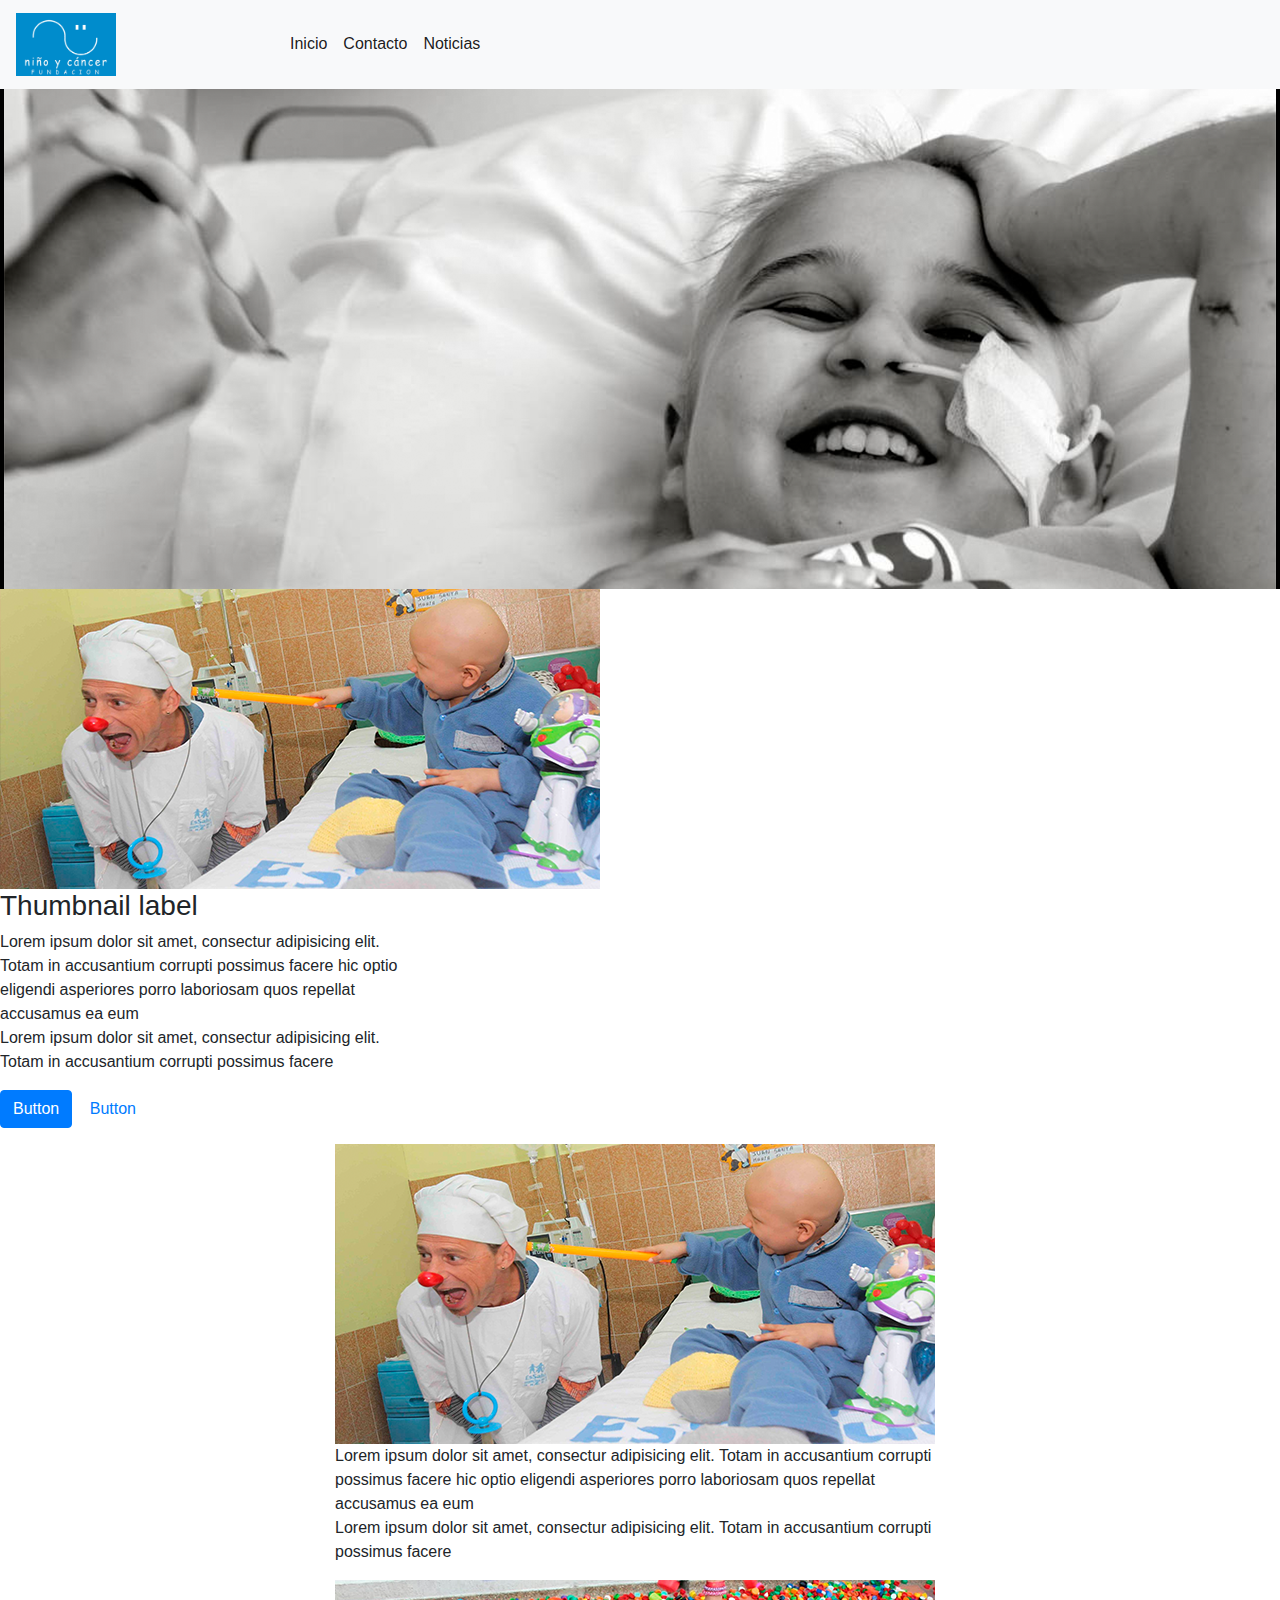
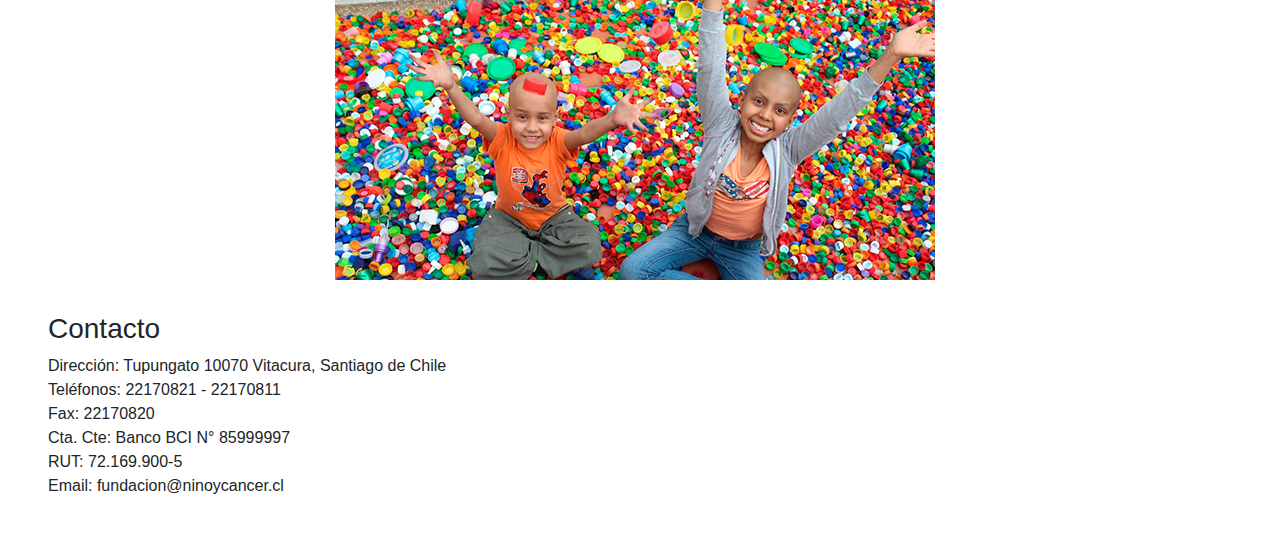
==== fundacion/index.html @ 8cac8d37 "estructura" ====
<!DOCTYPE html>
<html>
<head>
	<title>Fundación niños con cancer</title>
	<meta charset="utf-8">
	<link rel="stylesheet" href="css/bootstrap.min.css">
	<style type="text/css">
		.parte1{
				background-color: black;
				}

		.blog{
 			  
			}
	</style>

</head>
<body>

	<script src="js/jquery-3.3.1.slim.min.js"></script>
	<script src="js/popper.min.js"></script>
	<script src="js/bootstrap.min.js"></script>

<nav class="navbar navbar-expand-lg navbar-light bg-light">
  <a class="navbar-brand" href=""><img style="width: 40%;" src="imagenes/logo.png" ></a>
  <button class="navbar-toggler" type="button" data-toggle="collapse" data-target="#navbarSupportedContent" aria-controls="navbarSupportedContent" aria-expanded="false" aria-label="Toggle navigation">
    <span class="navbar-toggler-icon"></span>
  </button>

  <div class="collapse navbar-collapse" id="navbarSupportedContent">
    <ul class="navbar-nav mr-auto">
      <li class="nav-item active">
        <a class="nav-link" href="index.html">Inicio <span class="sr-only">(current)</span></a>
      </li>
      <li class="nav-item active">
        <a class="nav-link" href="contacto.html">Contacto<span class="sr-only">(current)</span></a>
      </li>
      <li class="nav-item active">
        <a class="nav-link" href="noticias.html">Noticias<span class="sr-only">(current)</span></a>
      </li>
      
      
  </div>
</nav>
<div class="row">
	<div class="col-md-12 col-xs-4 ">
		<div style="text-align: center;" class="parte1">
			<img  class="img-fluid" src="imagenes/foto1.png" alt="Responsive image" style=" max-width: 100%;y height: auto;">
		
		
		
		
		</div>	
	</div>
</div>

<div class="row">
	
  <div class="col-sm-6 col-md-4">
    <div class="thumbnail">
      <img src="imagenes/payaso.png" alt="...">
      <div class="caption">
        <h3>Thumbnail label</h3>
        <p>Lorem ipsum dolor sit amet, consectur adipisicing elit. Totam in accusantium corrupti possimus facere hic optio eligendi asperiores porro laboriosam quos repellat accusamus ea eum <br>Lorem ipsum dolor sit amet, consectur adipisicing elit. Totam in accusantium corrupti possimus facere</p>
        <p><a href="#" class="btn btn-primary" role="button">Button</a> <a href="#" class="btn btn-default" role="button">Button</a></p>
      </div>
    </div>
  </div>
</div>


	<div class="col-md-6 offset-md-3 "  class="thumbnail" class="caption">
		
			<img  class="img-fluid" src="imagenes/payaso.png" alt="Responsive image" style="max-width: 100%; height: auto;">
			<div>
				<p>Lorem ipsum dolor sit amet, consectur adipisicing elit. Totam in accusantium corrupti possimus facere hic optio eligendi asperiores porro laboriosam quos repellat accusamus ea eum <br>Lorem ipsum dolor sit amet, consectur adipisicing elit. Totam in accusantium corrupti possimus facere</p>
				
			</div>
		
		
		
		
		</div>	
	</div>
	
	<div class="col-md-6 offset-md-3 "  class="thumbnail" >
		<div style="max-width: 100%; height: auto;">
			<img  class="img-fluid" src="imagenes/niños-jugando.png" alt="Responsive image" style=" max-width: 100%; height: auto;">
		
		
		
		
		</div>	
	</div>

		<div class="row">
			
			<div class="col-md-5 col-sm-4 col-sm-offset-4 col-xs-8 col-xs-offset-2" style="font-size: 1rem;margin-left: 3rem; margin-top: 2rem;">
				<h3>Contacto</h3>
				<p>Dirección: Tupungato 10070 Vitacura, Santiago de Chile<br>Teléfonos: 22170821 - 22170811 <br>Fax: 22170820 <br>Cta. Cte: Banco BCI N° 85999997<br>RUT: 72.169.900-5 <br> Email: fundacion@ninoycancer.cl</p>
				
			</div>

			<div class="col-md-5 col-sm-4 col-sm-offset-4 col-xs-8 col-xs-offset-2">
				<div class="embed-responsive embed-responsive-21by9" style="min-width: 500px;  margin-top: 2rem;">
			  		<iframe src="https://www.google.com/maps/embed?pb=!1m18!1m12!1m3!1d3331.509306083265!2d-70.53934504941515!3d-33.3838745013899!2m3!1f0!2f0!3f0!3m2!1i1024!2i768!4f13.1!3m3!1m2!1s0x9662c952b6e45c13%3A0xe20a79d839401910!2sTupungato+10070%2C+Vitacura%2C+Regi%C3%B3n+Metropolitana!5e0!3m2!1ses!2scl!4v1527210294012" width="600" height="450" frameborder="0" style="border:0" allowfullscreen></iframe>
				</div>
			</div>	
		</div>

</div>	


</body>
</html>
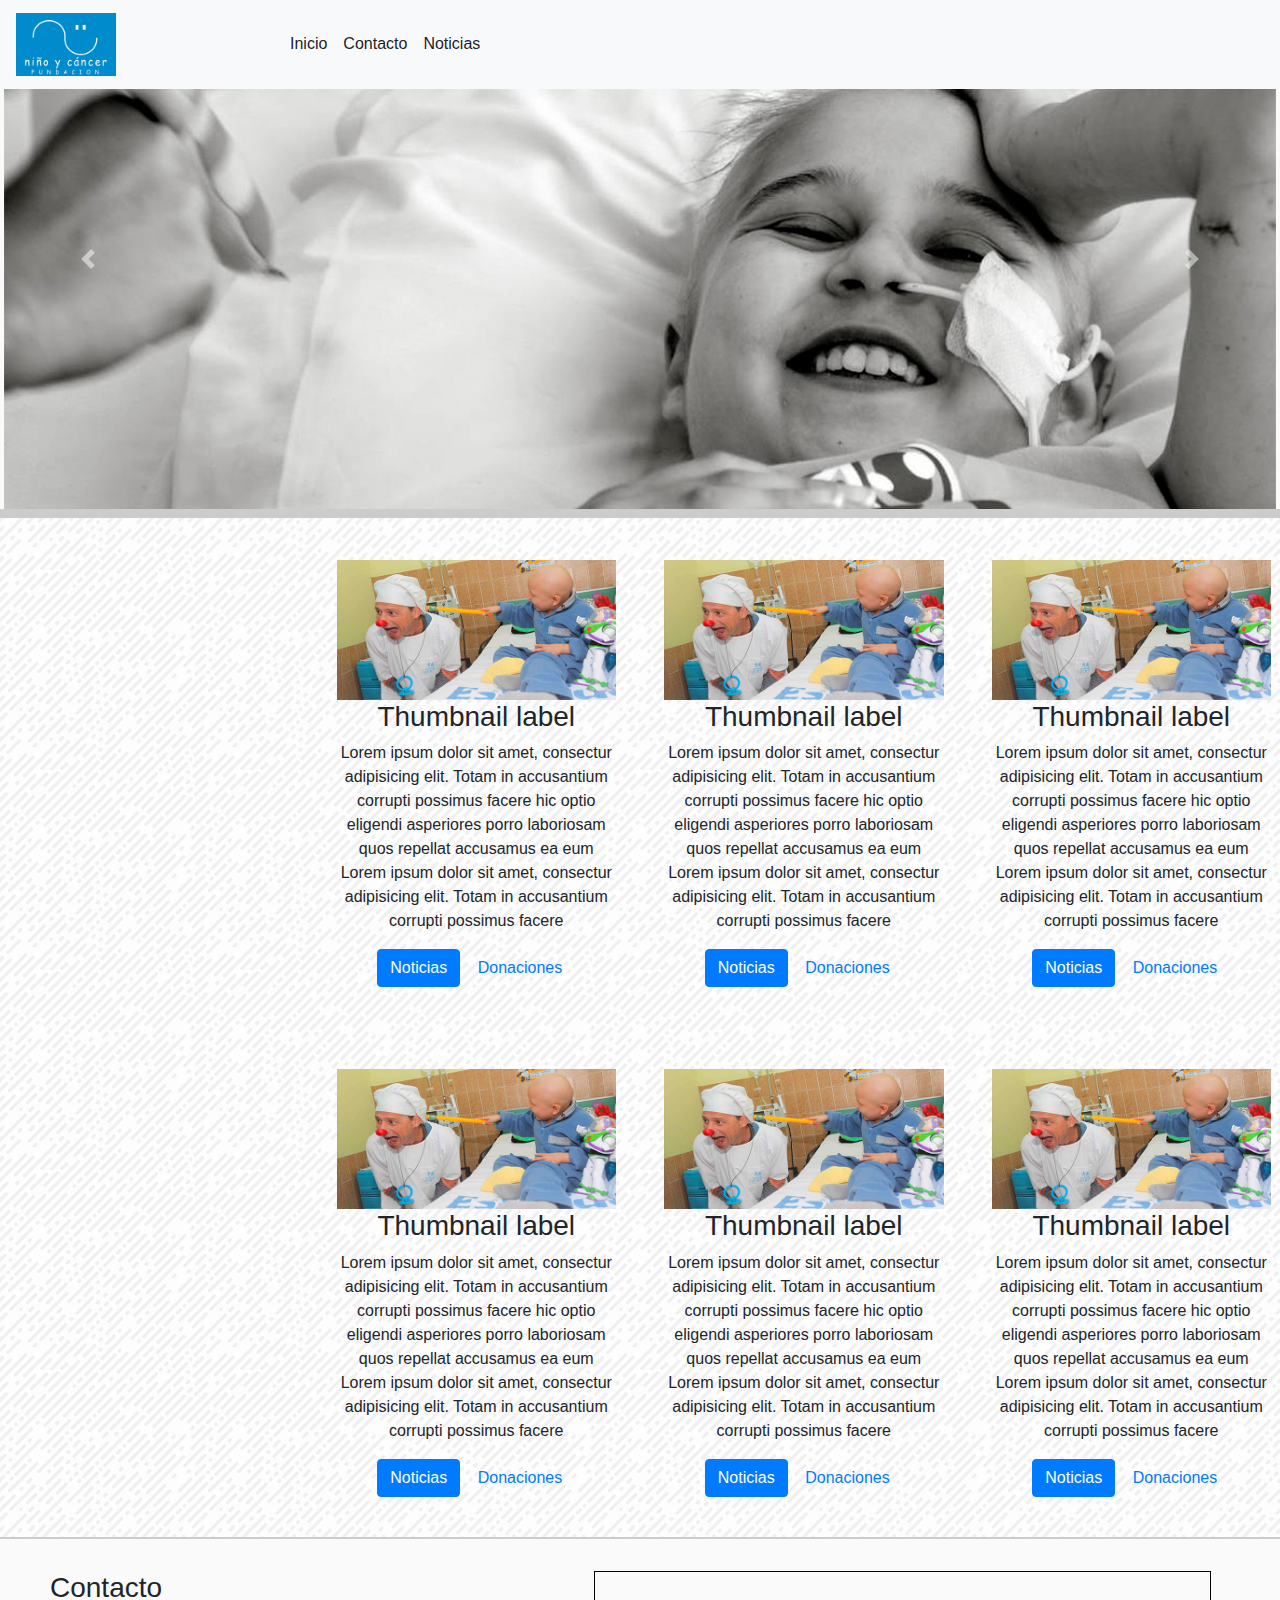
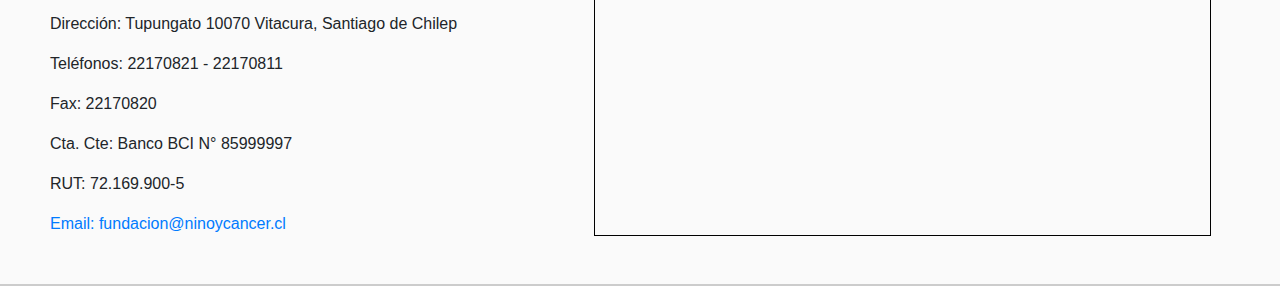
==== commit abf913cd: "Estructura casi lista" ====
--- a/fundacion/index.html
+++ b/fundacion/index.html
@@ -5,11 +5,10 @@
 	<meta charset="utf-8">
 	<link rel="stylesheet" href="css/bootstrap.min.css">
 	<style type="text/css">
-		.parte1{
-				background-color: black;
-				}
+		
 
-		.blog{
+		body{
+			background-image: url(imagenes/funky-lines.png);
  			  
 			}
 	</style>
@@ -21,10 +20,10 @@
 	<script src="js/popper.min.js"></script>
 	<script src="js/bootstrap.min.js"></script>
 
-<nav class="navbar navbar-expand-lg navbar-light bg-light">
-  <a class="navbar-brand" href=""><img style="width: 40%;" src="imagenes/logo.png" ></a>
+<nav class="navbar navbar-expand-lg navbar-light bg-light fixed-top " >
+  <a class="navbar-brand" href="index.html"><img style="width: 40%;" src="imagenes/logo.png" ></a>
   <button class="navbar-toggler" type="button" data-toggle="collapse" data-target="#navbarSupportedContent" aria-controls="navbarSupportedContent" aria-expanded="false" aria-label="Toggle navigation">
-    <span class="navbar-toggler-icon"></span>
+    <span class="navbar-toggler-icon">hola</span>
   </button>
 
   <div class="collapse navbar-collapse" id="navbarSupportedContent">
@@ -42,73 +41,133 @@
       
   </div>
 </nav>
-<div class="row">
-	<div class="col-md-12 col-xs-4 ">
-		<div style="text-align: center;" class="parte1">
-			<img  class="img-fluid" src="imagenes/foto1.png" alt="Responsive image" style=" max-width: 100%;y height: auto;">
-		
-		
-		
-		
-		</div>	
+
+<div id="carouselExampleControls" class="carousel slide" data-ride="carousel"  style=" background-color: #fafafa; border: solid 1vh  #cccccc; margin-left: -2vh; margin-right: -2vh; z-index: 10;">
+	  <div class="carousel-inner" role="listbox">
+	    <div class="carousel-item active">
+	      <img class="d-block img-fluid" src="imagenes/foto1.png" style="margin-left: auto; margin-right: auto; z-index: 1;" alt="First slide">
+	    </div>
+	    <div class="carousel-item">
+	      <img class="d-block img-fluid" src="imagenes/parte1-espejo.png" style=" margin-left: auto; margin-right: auto; z-index: 1; " alt="Second slide">
+	    </div>
+	    <div class="carousel-item">
+	      <img class="d-block img-fluid" src="imagenes/parte1-durmiendo.png" style=" margin-left: auto; margin-right: auto; z-index: 1;" alt="Third slide">
+	    </div>
+	    <div class="carousel-item">
+	      <img class="d-block img-fluid" src="imagenes/parte1-jugando.png" style=" margin-left: auto; margin-right: auto; z-index: 1;" alt="Third slide">
+	    </div>
+	    
+	  </div>
+	  <a class="carousel-control-prev" href="#carouselExampleControls" role="button" data-slide="prev">
+	    <span class="carousel-control-prev-icon" aria-hidden="true" style="";></span>
+	    <span class="sr-only" >Previous</span>
+	  </a>
+	  <a class="carousel-control-next" href="#carouselExampleControls" role="button" data-slide="next">
+	    <span class="carousel-control-next-icon" aria-hidden="true" style=""></span>
+	    <span class="sr-only">Next</span>
+	  </a>
 	</div>
-</div>
+
 
 <div class="row">
 	
-  <div class="col-sm-6 col-md-4">
-    <div class="thumbnail">
-      <img src="imagenes/payaso.png" alt="...">
-      <div class="caption">
+  <div class="col-md-3 offset-md-3"  style=" margin-top: 2vh; padding: 1.5rem;">
+    <div class="thumbnail" class="img-fluid">
+     	<img src="imagenes/payaso.png"   alt="..."  class="img-fluid" style="width: 150%;">
+      <div class="caption" style="text-align: center;">
+         
         <h3>Thumbnail label</h3>
-        <p>Lorem ipsum dolor sit amet, consectur adipisicing elit. Totam in accusantium corrupti possimus facere hic optio eligendi asperiores porro laboriosam quos repellat accusamus ea eum <br>Lorem ipsum dolor sit amet, consectur adipisicing elit. Totam in accusantium corrupti possimus facere</p>
-        <p><a href="#" class="btn btn-primary" role="button">Button</a> <a href="#" class="btn btn-default" role="button">Button</a></p>
+        <p>Lorem ipsum dolor sit amet, consectur adipisicing elit. Totam in accusantium corrupti possimus facere hic optio eligendi asperiores porro laboriosam quos repellat accusamus ea eum Lorem ipsum dolor sit amet, consectur adipisicing elit. Totam in accusantium corrupti possimus facere</p>
+        <p><a href="#" class="btn btn-primary" role="button">Noticias</a> <a href="#" class="btn btn-default" role="button">Donaciones</a></p>
       </div>
     </div>
   </div>
+
+   <div class="col-md-3"  style=" margin-top: 2vh; padding: 1.5rem;">
+    <div class="thumbnail" class="img-fluid">
+     	<img src="imagenes/payaso.png"   alt="..."  class="img-fluid" style="width: 150%;">
+      <div class="caption" style="text-align: center;">
+         
+        <h3>Thumbnail label</h3>
+        <p>Lorem ipsum dolor sit amet, consectur adipisicing elit. Totam in accusantium corrupti possimus facere hic optio eligendi asperiores porro laboriosam quos repellat accusamus ea eum Lorem ipsum dolor sit amet, consectur adipisicing elit. Totam in accusantium corrupti possimus facere</p>
+        <p><a href="#" class="btn btn-primary" role="button">Noticias</a> <a href="#" class="btn btn-default" role="button">Donaciones</a></p>
+      </div>
+    </div>
+  </div>
+
+  <div class="col-md-3"  style=" margin-top: 2vh; padding: 1.5rem;">
+    <div class="thumbnail" class="img-fluid">
+     	<img src="imagenes/payaso.png"   alt="..."  class="img-fluid" style="width: 150%;">
+      <div class="caption" style="text-align: center;">
+         
+        <h3>Thumbnail label</h3>
+        <p>Lorem ipsum dolor sit amet, consectur adipisicing elit. Totam in accusantium corrupti possimus facere hic optio eligendi asperiores porro laboriosam quos repellat accusamus ea eum Lorem ipsum dolor sit amet, consectur adipisicing elit. Totam in accusantium corrupti possimus facere</p>
+        <p><a href="#" class="btn btn-primary" role="button">Noticias</a> <a href="#" class="btn btn-default" role="button">Donaciones</a></p>
+      </div>
+    </div>
+  </div>
+
+
 </div>
 
 
-	<div class="col-md-6 offset-md-3 "  class="thumbnail" class="caption">
-		
-			<img  class="img-fluid" src="imagenes/payaso.png" alt="Responsive image" style="max-width: 100%; height: auto;">
-			<div>
-				<p>Lorem ipsum dolor sit amet, consectur adipisicing elit. Totam in accusantium corrupti possimus facere hic optio eligendi asperiores porro laboriosam quos repellat accusamus ea eum <br>Lorem ipsum dolor sit amet, consectur adipisicing elit. Totam in accusantium corrupti possimus facere</p>
-				
-			</div>
-		
-		
-		
-		
-		</div>	
-	</div>
+<div class="row">
 	
-	<div class="col-md-6 offset-md-3 "  class="thumbnail" >
-		<div style="max-width: 100%; height: auto;">
-			<img  class="img-fluid" src="imagenes/niños-jugando.png" alt="Responsive image" style=" max-width: 100%; height: auto;">
-		
-		
-		
-		
-		</div>	
-	</div>
+  <div class="col-md-3 offset-md-3"  style=" margin-top: 2vh; padding: 1.5rem;">
+    <div class="thumbnail" class="img-fluid">
+     	<img src="imagenes/payaso.png"   alt="..."  class="img-fluid" style="width: 150%;">
+      <div class="caption" style="text-align: center;">
+         
+        <h3>Thumbnail label</h3>
+        <p>Lorem ipsum dolor sit amet, consectur adipisicing elit. Totam in accusantium corrupti possimus facere hic optio eligendi asperiores porro laboriosam quos repellat accusamus ea eum Lorem ipsum dolor sit amet, consectur adipisicing elit. Totam in accusantium corrupti possimus facere</p>
+        <p><a href="#" class="btn btn-primary" role="button">Noticias</a> <a href="#" class="btn btn-default" role="button">Donaciones</a></p>
+      </div>
+    </div>
+  </div>
 
-		<div class="row">
+   <div class="col-md-3"  style=" margin-top: 2vh; padding: 1.5rem;">
+    <div class="thumbnail" class="img-fluid">
+     	<img src="imagenes/payaso.png"   alt="..."  class="img-fluid" style="width: 150%;">
+      <div class="caption" style="text-align: center;">
+         
+        <h3>Thumbnail label</h3>
+        <p>Lorem ipsum dolor sit amet, consectur adipisicing elit. Totam in accusantium corrupti possimus facere hic optio eligendi asperiores porro laboriosam quos repellat accusamus ea eum Lorem ipsum dolor sit amet, consectur adipisicing elit. Totam in accusantium corrupti possimus facere</p>
+        <p><a href="#" class="btn btn-primary" role="button">Noticias</a> <a href="#" class="btn btn-default" role="button">Donaciones</a></p>
+      </div>
+    </div>
+  </div>
+
+  <div class="col-md-3"  style=" margin-top: 2vh; padding: 1.5rem;">
+    <div class="thumbnail" class="img-fluid">
+     	<img src="imagenes/payaso.png"   alt="..."  class="img-fluid" style="width: 150%;">
+      <div class="caption" style="text-align: center;">
+         
+        <h3>Thumbnail label</h3>
+        <p>Lorem ipsum dolor sit amet, consectur adipisicing elit. Totam in accusantium corrupti possimus facere hic optio eligendi asperiores porro laboriosam quos repellat accusamus ea eum Lorem ipsum dolor sit amet, consectur adipisicing elit. Totam in accusantium corrupti possimus facere</p>
+        <p><a href="#" class="btn btn-primary" role="button">Noticias</a> <a href="#" class="btn btn-default" role="button">Donaciones</a></p>
+      </div>
+    </div>
+  </div>
+
+
+</div>
+
+
+
+		<div class="row" style="background-color:#fafafa; border: solid 0.3vh  #cccccc;" >
 			
-			<div class="col-md-5 col-sm-4 col-sm-offset-4 col-xs-8 col-xs-offset-2" style="font-size: 1rem;margin-left: 3rem; margin-top: 2rem;">
-				<h3>Contacto</h3>
-				<p>Dirección: Tupungato 10070 Vitacura, Santiago de Chile<br>Teléfonos: 22170821 - 22170811 <br>Fax: 22170820 <br>Cta. Cte: Banco BCI N° 85999997<br>RUT: 72.169.900-5 <br> Email: fundacion@ninoycancer.cl</p>
+			<div class="col-md-5 col-sm-4 col-sm-offset-4 col-xs-8 col-xs-offset-2" style="font-size: 1rem;margin-left: 3rem; margin-top: 2rem; margin-bottom: 2rem;">
+				<h3  >Contacto</h3>
+				<p>Dirección: Tupungato 10070 Vitacura, Santiago de Chilep</p> <p>Teléfonos: 22170821 - 22170811</p> <p>Fax: 22170820 </p><p>Cta. Cte: Banco BCI N° 85999997</p><p>RUT: 72.169.900-5 <a target="blank" href="https://mail.google.com/"><p style="color: #81a1c9"> Email: fundacion@ninoycancer.cl</p></a>
 				
 			</div>
 
 			<div class="col-md-5 col-sm-4 col-sm-offset-4 col-xs-8 col-xs-offset-2">
-				<div class="embed-responsive embed-responsive-21by9" style="min-width: 500px;  margin-top: 2rem;">
-			  		<iframe src="https://www.google.com/maps/embed?pb=!1m18!1m12!1m3!1d3331.509306083265!2d-70.53934504941515!3d-33.3838745013899!2m3!1f0!2f0!3f0!3m2!1i1024!2i768!4f13.1!3m3!1m2!1s0x9662c952b6e45c13%3A0xe20a79d839401910!2sTupungato+10070%2C+Vitacura%2C+Regi%C3%B3n+Metropolitana!5e0!3m2!1ses!2scl!4v1527210294012" width="600" height="450" frameborder="0" style="border:0" allowfullscreen></iframe>
+				<div class="embed-responsive embed-responsive-21by9" style="min-width: 500px; width: 120%; border:solid 0.2vh black; margin-top:2rem; margin-bottom: 2rem; ">
+			  		<iframe src="https://www.google.com/maps/embed?pb=!1m18!1m12!1m3!1d3331.509306083265!2d-70.53934504941515!3d-33.3838745013899!2m3!1f0!2f0!3f0!3m2!1i1024!2i768!4f13.1!3m3!1m2!1s0x9662c952b6e45c13%3A0xe20a79d839401910!2sTupungato+10070%2C+Vitacura%2C+Regi%C3%B3n+Metropolitana!5e0!3m2!1ses!2scl!4v1527210294012" width="600" height="450" frameborder="0" style="" allowfullscreen></iframe>
 				</div>
 			</div>	
-		</div>
-
-</div>	
+	</div>	
 
 
 </body>
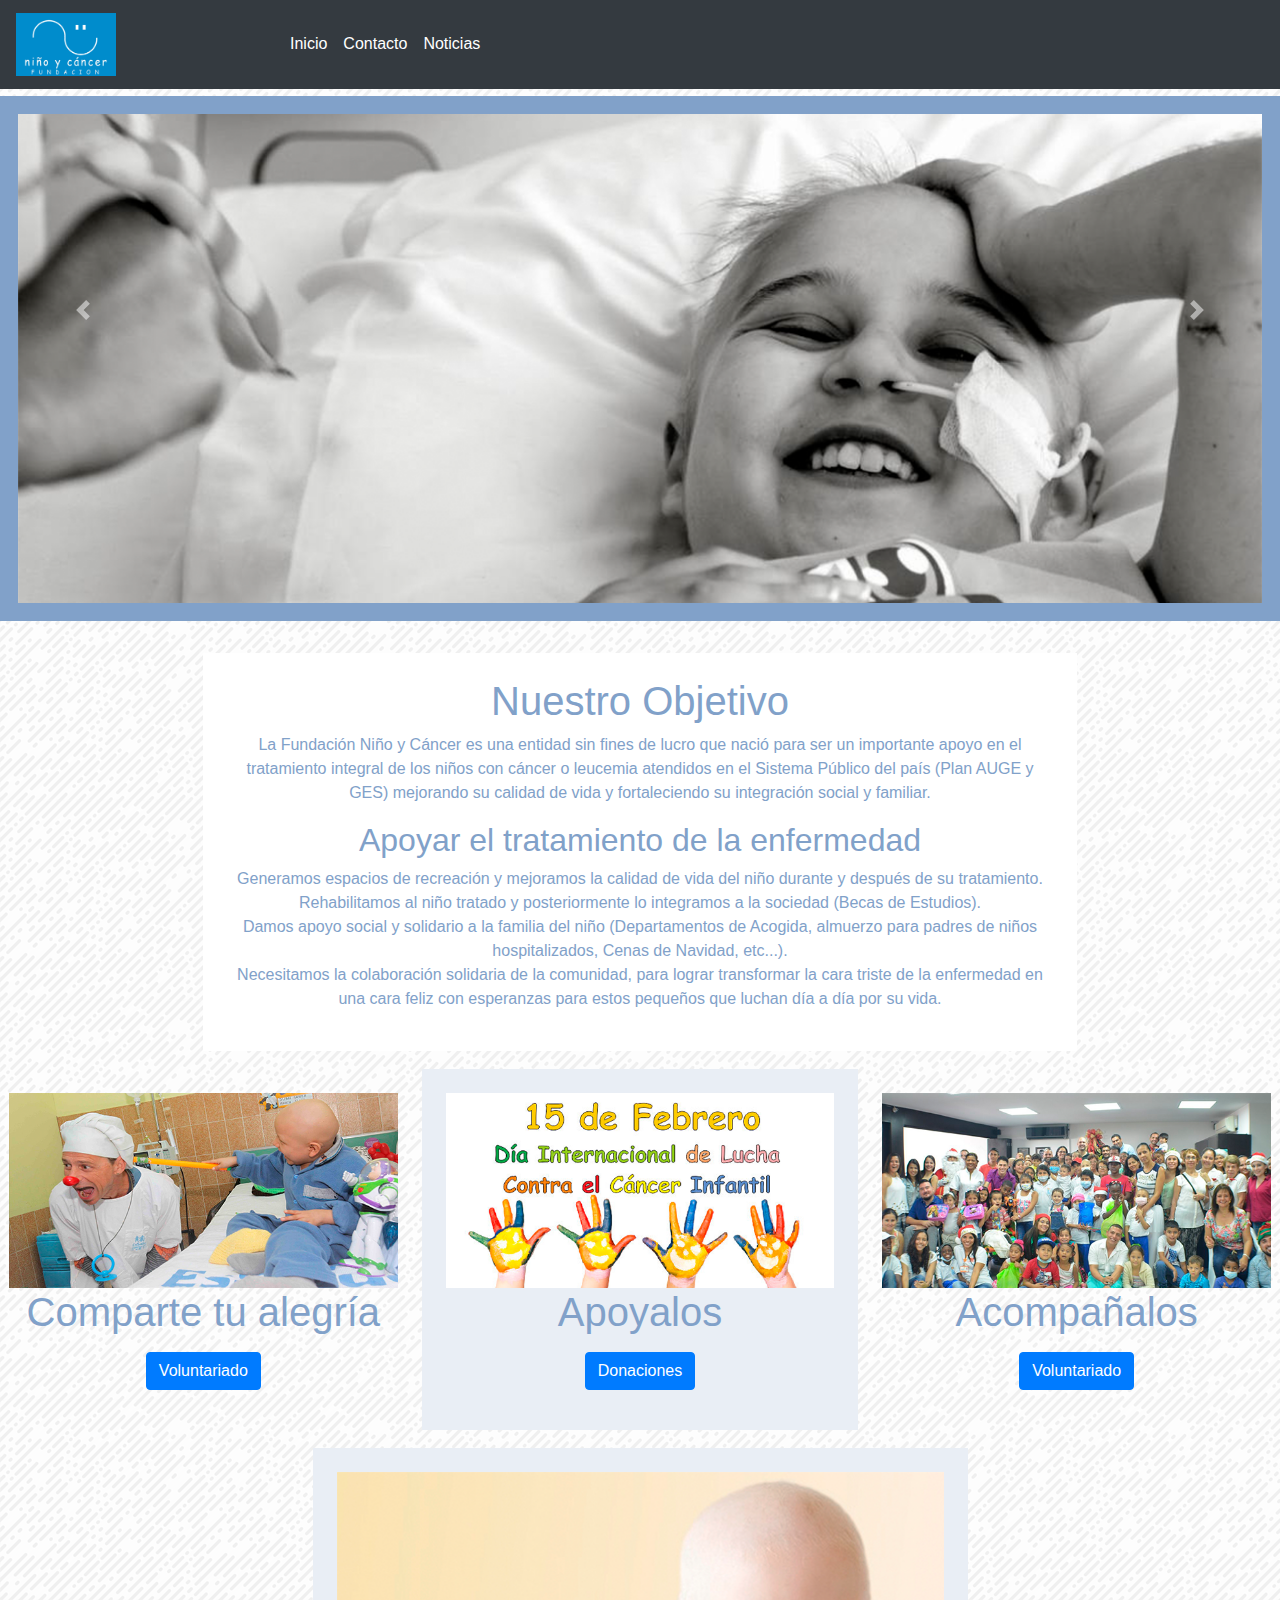
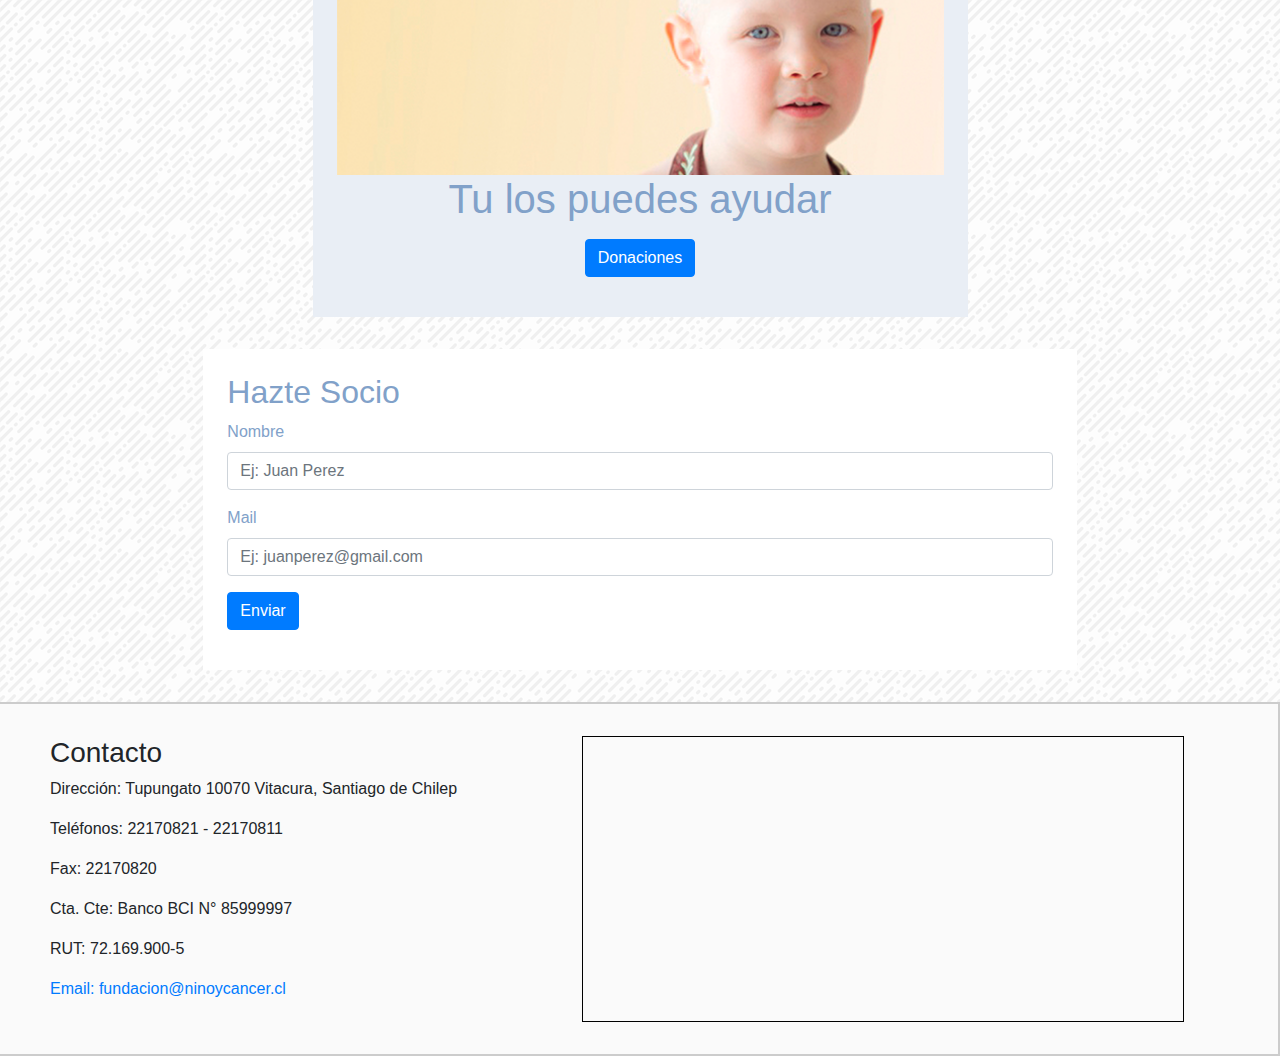
==== commit 5aee8f02: "Index Listo" ====
--- a/fundacion/index.html
+++ b/fundacion/index.html
@@ -9,8 +9,8 @@
 
 		body{
 			background-image: url(imagenes/funky-lines.png);
- 			  
-			}
+ 			}
+	
 	</style>
 
 </head>
@@ -20,89 +20,107 @@
 	<script src="js/popper.min.js"></script>
 	<script src="js/bootstrap.min.js"></script>
 
-<nav class="navbar navbar-expand-lg navbar-light bg-light fixed-top " >
-  <a class="navbar-brand" href="index.html"><img style="width: 40%;" src="imagenes/logo.png" ></a>
-  <button class="navbar-toggler" type="button" data-toggle="collapse" data-target="#navbarSupportedContent" aria-controls="navbarSupportedContent" aria-expanded="false" aria-label="Toggle navigation">
-    <span class="navbar-toggler-icon">hola</span>
-  </button>
 
-  <div class="collapse navbar-collapse" id="navbarSupportedContent">
-    <ul class="navbar-nav mr-auto">
-      <li class="nav-item active">
-        <a class="nav-link" href="index.html">Inicio <span class="sr-only">(current)</span></a>
-      </li>
-      <li class="nav-item active">
-        <a class="nav-link" href="contacto.html">Contacto<span class="sr-only">(current)</span></a>
-      </li>
-      <li class="nav-item active">
-        <a class="nav-link" href="noticias.html">Noticias<span class="sr-only">(current)</span></a>
-      </li>
-      
-      
-  </div>
-</nav>
+	<nav class="navbar navbar-expand-lg navbar-light bg-light fixed-top navbar-dark bg-dark" >
+		  <a class="navbar-brand" href="index.html"><img style="width: 40%;" src="imagenes/logo.png" ></a>
+		  <button class="navbar-toggler" type="button" data-toggle="collapse" data-target="#navbarSupportedContent" aria-controls="navbarSupportedContent" aria-expanded="false" aria-label="Toggle navigation">
+		    <span class="navbar-toggler-icon"></span>
+		  </button>
 
-<div id="carouselExampleControls" class="carousel slide" data-ride="carousel"  style=" background-color: #fafafa; border: solid 1vh  #cccccc; margin-left: -2vh; margin-right: -2vh; z-index: 10;">
-	  <div class="carousel-inner" role="listbox">
-	    <div class="carousel-item active">
-	      <img class="d-block img-fluid" src="imagenes/foto1.png" style="margin-left: auto; margin-right: auto; z-index: 1;" alt="First slide">
-	    </div>
-	    <div class="carousel-item">
-	      <img class="d-block img-fluid" src="imagenes/parte1-espejo.png" style=" margin-left: auto; margin-right: auto; z-index: 1; " alt="Second slide">
-	    </div>
-	    <div class="carousel-item">
-	      <img class="d-block img-fluid" src="imagenes/parte1-durmiendo.png" style=" margin-left: auto; margin-right: auto; z-index: 1;" alt="Third slide">
-	    </div>
-	    <div class="carousel-item">
-	      <img class="d-block img-fluid" src="imagenes/parte1-jugando.png" style=" margin-left: auto; margin-right: auto; z-index: 1;" alt="Third slide">
-	    </div>
-	    
-	  </div>
-	  <a class="carousel-control-prev" href="#carouselExampleControls" role="button" data-slide="prev">
-	    <span class="carousel-control-prev-icon" aria-hidden="true" style="";></span>
-	    <span class="sr-only" >Previous</span>
-	  </a>
-	  <a class="carousel-control-next" href="#carouselExampleControls" role="button" data-slide="next">
-	    <span class="carousel-control-next-icon" aria-hidden="true" style=""></span>
-	    <span class="sr-only">Next</span>
-	  </a>
-	</div>
+	  	<div class="collapse navbar-collapse" id="navbarSupportedContent">
+		    <ul class="navbar-nav mr-auto">
+			      <li class="nav-item active">
+			        <a class="nav-link" href="index.html">Inicio <span class="sr-only">(current)</span></a>
+			      </li>
+			      <li class="nav-item active">
+			        <a class="nav-link" href="contacto.html">Contacto<span class="sr-only">(current)</span></a>
+			      </li>
+			      <li class="nav-item active">
+			        <a class="nav-link" href="noticias.html">Noticias<span class="sr-only">(current)</span></a>
+		      </li>
+		</div>
+	</nav>
+
+
 
 
 <div class="row">
-	
-  <div class="col-md-3 offset-md-3"  style=" margin-top: 2vh; padding: 1.5rem;">
+	<div class="col-md-12">	
+		<div id="carouselExampleControls" class="carousel slide" data-ride="carousel"  style=" background-color: #fafafa; border: solid 2vh #81a1c9; margin-top: 6rem;"
+			  <div class="carousel-inner" role="listbox">
+			    <div class="carousel-item active">
+			      <img class="d-block img-fluid" src="imagenes/foto1.png" style="margin-left: auto; margin-right: auto;" alt="First slide">
+			    </div>
+			    <div class="carousel-item">
+			      <img class="d-block img-fluid" src="imagenes/parte1-espejo.png" style=" margin-left: auto; margin-right: auto;" alt="Second slide">
+			    </div>
+			    <div class="carousel-item">
+			      <img class="d-block img-fluid" src="imagenes/parte1-durmiendo.png" style=" margin-left: auto; margin-right: auto;" alt="Third slide">
+			    </div>
+			    <div class="carousel-item">
+			      <img class="d-block img-fluid" src="imagenes/parte1-jugando.png" style=" margin-left: auto; margin-right: auto;" alt="Third slide">
+			    </div>
+			    
+			  </div>
+			  <a class="carousel-control-prev" href="#carouselExampleControls" role="button" data-slide="prev">
+			    <span class="carousel-control-prev-icon" aria-hidden="true" style="";></span>
+			    <span class="sr-only" >Previous</span>
+			  </a>
+			  <a class="carousel-control-next" href="#carouselExampleControls" role="button" data-slide="next">
+			    <span class="carousel-control-next-icon" aria-hidden="true" style=""></span>
+			    <span class="sr-only">Next</span>
+			  </a>
+			</div>
+		</div>
+	</div>
+
+<div class="row">
+	<div class="col-md-8 offset-md-2 col-sm-8 offset-sm-2 offset-md-2 col-xs-10 offset-xs-1" style="text-align: center; margin-top: 2rem; font-size: 1rem; background-color:  white; margin-left: auto; margin-right: auto; color: #81a1c9; padding: 1.5rem;">
+		<h1>Nuestro Objetivo</h1>
+			<p> 	
+			La Fundación Niño y Cáncer es una entidad sin fines de lucro que nació para ser un importante apoyo en el tratamiento integral de los niños con cáncer o leucemia atendidos en el Sistema Público del país (Plan AUGE y GES) mejorando su calidad de vida y fortaleciendo su integración social y familiar.
+			</p>
+
+		<h2>Apoyar el tratamiento  de la enfermedad</h2>
+
+			<p>Generamos espacios de recreación y mejoramos la calidad de vida del niño durante y después de su tratamiento. <br>
+			Rehabilitamos al niño tratado y posteriormente lo integramos a la  sociedad (Becas de Estudios).<br>
+			Damos apoyo social y solidario a la familia del niño (Departamentos de Acogida, almuerzo para padres de niños hospitalizados, Cenas de Navidad, etc...). <br>
+			Necesitamos la colaboración solidaria  de la comunidad, para lograr transformar la cara triste de la enfermedad en una cara feliz con esperanzas para estos pequeños que luchan día a día por su vida.</p>
+
+		
+	</div>
+</div>
+
+
+<div class="row" >
+
+  <div class="col-md-4"  style=" margin-top: 2vh; padding: 1.5rem; margin-left: auto; margin-right: auto;">
     <div class="thumbnail" class="img-fluid">
      	<img src="imagenes/payaso.png"   alt="..."  class="img-fluid" style="width: 150%;">
       <div class="caption" style="text-align: center;">
-         
-        <h3>Thumbnail label</h3>
-        <p>Lorem ipsum dolor sit amet, consectur adipisicing elit. Totam in accusantium corrupti possimus facere hic optio eligendi asperiores porro laboriosam quos repellat accusamus ea eum Lorem ipsum dolor sit amet, consectur adipisicing elit. Totam in accusantium corrupti possimus facere</p>
-        <p><a href="#" class="btn btn-primary" role="button">Noticias</a> <a href="#" class="btn btn-default" role="button">Donaciones</a></p>
+         <h1 style="color: #81a1c9">Comparte tu alegría</h1>
+         <p style="margin-top: 1rem";><a href="#" class="btn btn-primary" role="button">Voluntariado</a></p>
       </div>
     </div>
   </div>
 
-   <div class="col-md-3"  style=" margin-top: 2vh; padding: 1.5rem;">
+   <div class="col-md-4"  style=" margin-top: 2vh; padding: 1.5rem; background-color: #e9eef5">
     <div class="thumbnail" class="img-fluid">
-     	<img src="imagenes/payaso.png"   alt="..."  class="img-fluid" style="width: 150%;">
+     	<img src="imagenes/celebracion.png"   alt="..."  class="img-fluid" style="width: 150%;">
       <div class="caption" style="text-align: center;">
-         
-        <h3>Thumbnail label</h3>
-        <p>Lorem ipsum dolor sit amet, consectur adipisicing elit. Totam in accusantium corrupti possimus facere hic optio eligendi asperiores porro laboriosam quos repellat accusamus ea eum Lorem ipsum dolor sit amet, consectur adipisicing elit. Totam in accusantium corrupti possimus facere</p>
-        <p><a href="#" class="btn btn-primary" role="button">Noticias</a> <a href="#" class="btn btn-default" role="button">Donaciones</a></p>
+        <h1 style="color: #81a1c9">Apoyalos</h1>
+        <p  style="margin-top: 1rem";><a href="#" class="btn btn-primary" role="button">Donaciones</a></p>
       </div>
     </div>
   </div>
 
-  <div class="col-md-3"  style=" margin-top: 2vh; padding: 1.5rem;">
+  <div class="col-md-4"  style=" margin-top: 2vh; padding: 1.5rem; margin-left: auto; margin-right: auto;">
     <div class="thumbnail" class="img-fluid">
-     	<img src="imagenes/payaso.png"   alt="..."  class="img-fluid" style="width: 150%;">
+     	<img src="imagenes/familiares.png"   alt="..."  class="img-fluid" style="width: 150%;">
       <div class="caption" style="text-align: center;">
-         
-        <h3>Thumbnail label</h3>
-        <p>Lorem ipsum dolor sit amet, consectur adipisicing elit. Totam in accusantium corrupti possimus facere hic optio eligendi asperiores porro laboriosam quos repellat accusamus ea eum Lorem ipsum dolor sit amet, consectur adipisicing elit. Totam in accusantium corrupti possimus facere</p>
-        <p><a href="#" class="btn btn-primary" role="button">Noticias</a> <a href="#" class="btn btn-default" role="button">Donaciones</a></p>
+         <h1 style="color: #81a1c9">Acompañalos</h1>
+         <p style="margin-top: 1rem;"><a href="#" class="btn btn-primary" role="button">Voluntariado</a></p>
       </div>
     </div>
   </div>
@@ -113,57 +131,59 @@
 
 <div class="row">
 	
-  <div class="col-md-3 offset-md-3"  style=" margin-top: 2vh; padding: 1.5rem;">
+  
+  <div class="col-md-6 offset-md-3"  style=" margin-top: 2vh; padding: 1.5rem; background-color: #e9eef5;">
     <div class="thumbnail" class="img-fluid">
-     	<img src="imagenes/payaso.png"   alt="..."  class="img-fluid" style="width: 150%;">
+     	<img src="imagenes/fotoniña.png"   alt="..."  class="img-fluid" style="width: 150%;">
       <div class="caption" style="text-align: center;">
          
-        <h3>Thumbnail label</h3>
-        <p>Lorem ipsum dolor sit amet, consectur adipisicing elit. Totam in accusantium corrupti possimus facere hic optio eligendi asperiores porro laboriosam quos repellat accusamus ea eum Lorem ipsum dolor sit amet, consectur adipisicing elit. Totam in accusantium corrupti possimus facere</p>
-        <p><a href="#" class="btn btn-primary" role="button">Noticias</a> <a href="#" class="btn btn-default" role="button">Donaciones</a></p>
+        <h1 style="color: #81a1c9">Tu los puedes ayudar</h1>
+         <p style="margin-top: 1rem;"><a href="#" class="btn btn-primary" role="button">Donaciones</a></p>
+        
+        
+        
       </div>
     </div>
   </div>
 
-   <div class="col-md-3"  style=" margin-top: 2vh; padding: 1.5rem;">
-    <div class="thumbnail" class="img-fluid">
-     	<img src="imagenes/payaso.png"   alt="..."  class="img-fluid" style="width: 150%;">
-      <div class="caption" style="text-align: center;">
-         
-        <h3>Thumbnail label</h3>
-        <p>Lorem ipsum dolor sit amet, consectur adipisicing elit. Totam in accusantium corrupti possimus facere hic optio eligendi asperiores porro laboriosam quos repellat accusamus ea eum Lorem ipsum dolor sit amet, consectur adipisicing elit. Totam in accusantium corrupti possimus facere</p>
-        <p><a href="#" class="btn btn-primary" role="button">Noticias</a> <a href="#" class="btn btn-default" role="button">Donaciones</a></p>
-      </div>
-    </div>
-  </div>
+   
 
-  <div class="col-md-3"  style=" margin-top: 2vh; padding: 1.5rem;">
-    <div class="thumbnail" class="img-fluid">
-     	<img src="imagenes/payaso.png"   alt="..."  class="img-fluid" style="width: 150%;">
-      <div class="caption" style="text-align: center;">
-         
-        <h3>Thumbnail label</h3>
-        <p>Lorem ipsum dolor sit amet, consectur adipisicing elit. Totam in accusantium corrupti possimus facere hic optio eligendi asperiores porro laboriosam quos repellat accusamus ea eum Lorem ipsum dolor sit amet, consectur adipisicing elit. Totam in accusantium corrupti possimus facere</p>
-        <p><a href="#" class="btn btn-primary" role="button">Noticias</a> <a href="#" class="btn btn-default" role="button">Donaciones</a></p>
-      </div>
-    </div>
+  
+
+   <div class="col-md-8 offset-md-2" style=" margin-top: 2rem;margin-bottom: 2rem; background-color: white; color: #81a1c9; padding: 1.5rem;
+  ">
+	  <form>
+		  <h2>Hazte Socio</h2>
+		  <div class="form-group">
+		    <label for="exampleInputName2">Nombre</label>
+		    <input type="text" class="form-control" id="exampleInputName2" placeholder="Ej: Juan Perez">
+		  </div>
+		  <div class="form-group">
+		    <label for="exampleInputEmail1">Mail</label>
+		    <input type="em" class="form-control" id="exampleInputEmail1" placeholder="Ej: juanperez@gmail.com">
+		  </div>
+		  
+		 
+		  
+		   <p><a href="#" class="btn btn-primary" role="button">Enviar</a></p>
+	</form>
   </div>
 
 
-</div>
 
 
 
-		<div class="row" style="background-color:#fafafa; border: solid 0.3vh  #cccccc;" >
+
+		<div class="row col-md-12" style="background-color:#fafafa; border: solid 0.3vh  #cccccc;" >
 			
 			<div class="col-md-5 col-sm-4 col-sm-offset-4 col-xs-8 col-xs-offset-2" style="font-size: 1rem;margin-left: 3rem; margin-top: 2rem; margin-bottom: 2rem;">
 				<h3  >Contacto</h3>
-				<p>Dirección: Tupungato 10070 Vitacura, Santiago de Chilep</p> <p>Teléfonos: 22170821 - 22170811</p> <p>Fax: 22170820 </p><p>Cta. Cte: Banco BCI N° 85999997</p><p>RUT: 72.169.900-5 <a target="blank" href="https://mail.google.com/"><p style="color: #81a1c9"> Email: fundacion@ninoycancer.cl</p></a>
+				<p>Dirección: Tupungato 10070 Vitacura, Santiago de Chilep</p> <p>Teléfonos: 22170821 - 22170811</p> <p>Fax: 22170820 </p><p>Cta. Cte: Banco BCI N° 85999997</p><p>RUT: 72.169.900-5 <a target="blank" href="https://mail.google.com/"><p> Email: fundacion@ninoycancer.cl</p></a>
 				
 			</div>
 
 			<div class="col-md-5 col-sm-4 col-sm-offset-4 col-xs-8 col-xs-offset-2">
-				<div class="embed-responsive embed-responsive-21by9" style="min-width: 500px; width: 120%; border:solid 0.2vh black; margin-top:2rem; margin-bottom: 2rem; ">
+				<div class="embed-responsive embed-responsive-21by9" style="min-width: 500px; width: 120%; border:solid 0.2vh black; margin-top:2rem; margin-bottom: 2rem;padding: 1.5rem;">
 			  		<iframe src="https://www.google.com/maps/embed?pb=!1m18!1m12!1m3!1d3331.509306083265!2d-70.53934504941515!3d-33.3838745013899!2m3!1f0!2f0!3f0!3m2!1i1024!2i768!4f13.1!3m3!1m2!1s0x9662c952b6e45c13%3A0xe20a79d839401910!2sTupungato+10070%2C+Vitacura%2C+Regi%C3%B3n+Metropolitana!5e0!3m2!1ses!2scl!4v1527210294012" width="600" height="450" frameborder="0" style="" allowfullscreen></iframe>
 				</div>
 			</div>	
